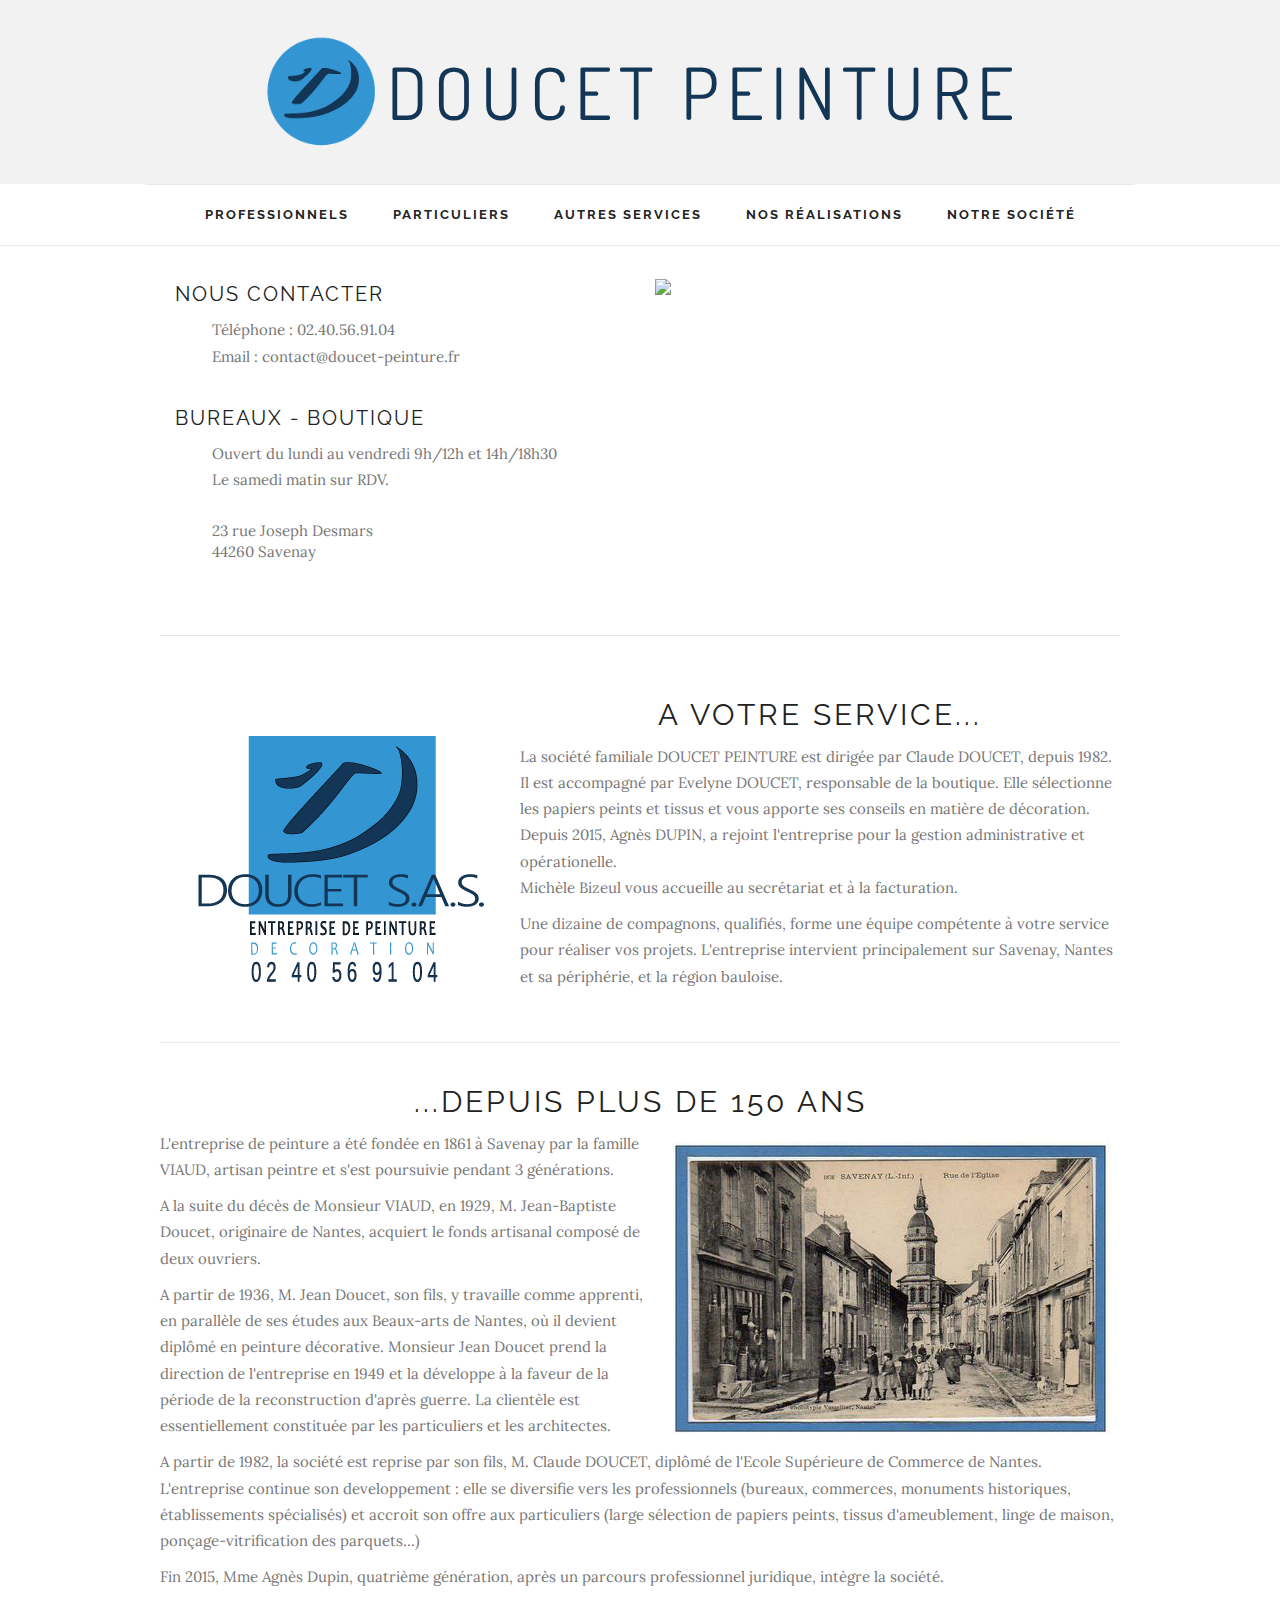
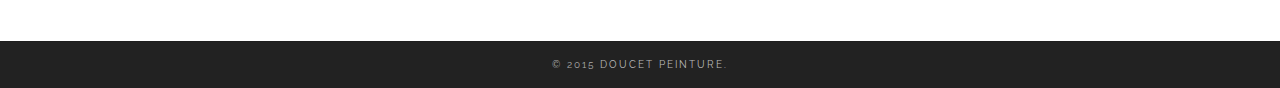
==== notre_societe.html @ 37ca4575 "init" ====
<!DOCTYPE html>
<html lang="en" class="js">
<head profile="http://www.w3.org/1999/xhtml/vocab">
	<meta name="viewport" content="width=device-width, initial-scale=1.0">

    <meta http-equiv="Content-Type" content="text/html; charset=UTF-8">
    <title>Doucet peinture - notre société - entreprise de peinture à Nantes et sa région</title>
    <style type="text/css" media="all">
        @import url("./css/main.css");
        @import url("./css/ours.css");
        @import url("./css/elegance.css");
        @import url("./css/style.css");
    </style>
    <link rel="stylesheet" type="text/css" href="framework/fontAwesome/css/font-awesome.min.css" media="all"/>
    <link rel="stylesheet" type="text/css" href="framework/slick/slick.css" media="all"/>
    <link rel="stylesheet" type="text/css" href="framework/slick/slick-theme.css" media="all"/>
    <link href='https://fonts.googleapis.com/css?family=Dosis' rel='stylesheet' type='text/css'>
    <link rel="shortcut icon" href="./logo/favicon.ico">
    <link rel="stylesheet" type="text/css" href="framework/justified/justifiedGallery.min.css" media="all"/>
    <link rel="stylesheet" type="text/css" href="framework/magnificpopup/magnific-popup.css" media="all"/>
    <link href="" type="text/css">

    <style>
        .fluid-width-video-wrapper {
            width: 100%;
            position: relative;
            padding: 0;
        }

        .fluid-width-video-wrapper iframe, .fluid-width-video-wrapper object, .fluid-width-video-wrapper embed {
            position: absolute;
            top: 0;
            left: 0;
            width: 100%;
            height: 100%;
        }
		.widget-area .index-block a {
			color: #337ab7;
		}
		.widget-area .index-block a:hover {
			text-decoration: underline;
		}
	</style>
</head>
<body class="html doucet front not-logged-in no-sidebars page-node  header-style-default">

<div id="page" class="site site_wrapper">


    <div class="inner-wrapper">
        <header class="site-header hidden-print" role="banner">

            <div class="site-banner">
				<div class="site-branding">
					<div class="container">
					<a href="./index.html" title="Home" rel="home" class="site-title logo"
					   style="position:relative">
						<img src="./logo/logo-doucet-transp.png" alt="Home">
						<h1 style="font-family: 'Dosis', sans-serif; vertical-align: middle;color:#133556;display: inherit">Doucet peinture</h1>
					</a>
					</div>
				</div>
                <div class="container">
                    <nav id="site-navigation" class="main-navigation" role="navigation">
                        <div class="hidden-xs hidden-sm">
                            <div id="block-dp-themesite-dc-navmenu" class="block block-dp-themesite">


                                <div class="content">
                                    <ul class="menu">
                                        <li class="menu-item">
											<a href="./professionnel.html">Professionnels</a>
                                        </li>
                                        <li class="menu-item">
                                            <a href="./particulier.html">Particuliers</a>
                                        </li>
                                        <li class="menu-item">
                                            <a href="./autre_services.html">Autres services</a>
                                        </li>
                                        <li class="menu-item">
                                            <a href="./galerie.html">Nos réalisations</a>
                                        </li>
                                        <li class="menu-item">
                                            <a href="./notre_societe.html">Notre société</a>
                                        </li>


                                    </ul>
                                </div>
                            </div>
                        </div>
                        <a href="javascript:void(0)" class="main-menu-toggle hidden-md hidden-lg"><span
                                class="bar1"></span><span class="bar2"></span><span class="bar3"></span></a>
                    </nav>
                </div>
            </div>

        </header>


        <div id="main-wrapper">
            <div class="container">
                <div class="layout-default">
					<br/>
					<div class="col-xs-12">
						<div class="col-md-6 col-xs-12">
							<h4>Nous contacter</h4>
							<div class="col-xs-offset-1">
								Téléphone : 02.40.56.91.04<br/>
								Email : contact@doucet-peinture.fr
							</div>
							<br/>
							<h4>Bureaux - Boutique</h4>
							<div class="col-xs-offset-1">
								Ouvert du lundi au vendredi 9h/12h et 14h/18h30<br/>
								Le samedi matin sur RDV.
								<br/><br/>
								<address>
									23 rue Joseph Desmars <br/>
									44260 Savenay <br/>
								</address>
							</div>
						</div>
						<div id="map" class="col-md-6 col-xs-12" style="height: 300px">
						<a href="https://www.google.fr/maps/place/Doucet+SAS/@47.3610306,-1.9437802,16.22z/data=!4m5!3m4!1s0x4805817bb03876f3:0x6283476c772fd571!8m2!3d47.3612425!4d-1.940641" target="_blank">
						<img src="https://maps.googleapis.com/maps/api/staticmap?center=47.361153,-1.940716&zoom=15&markers=color:red%7C47.361153,-1.940716&size=400x300&key=AIzaSyCjVHkT5rvPNnON8M5snqWtWnyDbPiHusE"/>
						</a>
						</div>
					</div>
                    
					<div class="content col-xs-12">
						<div class="list_teaser">
<br/><br/>
							<div id="node-20" class="article_teaser node node-article node-teaser clearfix"
								 about="/demo/drupal/elegance/node/20" typeof="sioc:Item foaf:Document">
								<header class="entry-header align_center">
						   <img src="./logo/signature-logo-doucet.png" alt="logo doucet peinture" style="float:left;margin:25px 0px 10px 10px">
									<h2>A VOTRE SERVICE...</h2>
								</header>
								<div class="entry-content">
						   
						   
									<p>
									La société familiale DOUCET PEINTURE est dirigée par Claude DOUCET, depuis 1982. <br/>
									Il est accompagné par Evelyne DOUCET, responsable de la boutique. Elle sélectionne les papiers peints et tissus et 
									vous apporte ses conseils en matière de décoration.</br>
									Depuis 2015, Agnès DUPIN, a rejoint l'entreprise pour la gestion administrative et opérationelle. <br/>
									Michèle Bizeul vous accueille au secrétariat et à la facturation. <p/>
									<p> Une dizaine de compagnons, qualifiés, forme une équipe compétente à votre service pour réaliser vos projets. 
									L'entreprise intervient principalement sur Savenay, Nantes et sa périphérie, et la région bauloise.
								</div>
						   </div>									
						
						
							<div id="node-20" class="article_teaser node node-article node-teaser clearfix">
								<header class="entry-header align_center">
									<h2 id="PAPIER-PEINT" class="entry-title">...DEPUIS PLUS DE 150 ANS</h2>
								</header>
								<div class="entry-content">
									<a data-lightbox="gallery-1" href="./img/5/savenay2.jpg">
										<img src="./img/5/savenay2_m.jpg" alt="Savenay début 1900" style="float:right;margin:10px">
									</a>
									<p>L'entreprise de peinture a été fondée en 1861 à Savenay par la famille VIAUD, artisan peintre et s'est poursuivie pendant 3 générations. <p/>
										<p>A la suite du décès de Monsieur VIAUD, en 1929, M. Jean-Baptiste Doucet, originaire de Nantes, acquiert le fonds artisanal composé de deux ouvriers. <p/>
										<p>A partir de 1936, M. Jean Doucet, son fils, y travaille comme apprenti, en parallèle de ses études aux Beaux-arts de Nantes, où il devient diplômé en peinture décorative.
										Monsieur Jean Doucet prend la direction de l'entreprise en 1949 et la développe à la faveur de la période de la reconstruction d'après guerre. 
										La clientèle est essentiellement constituée par les particuliers et les architectes.<p/>
										<p>A partir de 1982, la société est reprise par son fils, M. Claude DOUCET, diplômé de l'Ecole Supérieure de Commerce de Nantes.
										L'entreprise continue son developpement : elle se diversifie vers les professionnels (bureaux, commerces, monuments historiques, établissements spécialisés) 
										et accroit son offre aux particuliers (large sélection de papiers peints, tissus d'ameublement, linge de maison, ponçage-vitrification des parquets...) <p/>
										<p>Fin 2015, Mme Agnès Dupin, quatrième génération, après un parcours professionnel juridique, intègre la société.
										</p>
									<!--<div class="thumb_teaser" style="max-height: 350px;">
										<a data-lightbox="gallery-1" href="./img/5/jdoucet.jpg">
											<img src="./img/5/jdoucet_m.jpg" alt="Epreuve de faux-bois">
										</a>
										<a data-lightbox="gallery-1" href="./img/5/jdoucet2.jpg">
											<img src="./img/5/jdoucet2_m.jpg" alt="Epreuve de lettrage">
										</a>
									</div>-->
										
								</div>
						   </div>
						</div>
					</div>
				</div>
            </div>
        </div>

        <div id="footer">
            <div class="site-info footer-info">
                <div class="container">
                    <div id="block-dp-themesite-dc-footer-menu" class="block block-dp-themesite">
                        <div class="content">
                              <div class="content">
								<div class="center-footer-info">© 2015 <a href="#" title="">Doucet peinture</a>.</div>
							</div>
                        </div>
                    </div>
                </div>
            </div>
        </div>
    </div>

    <div id="mobile-menu-nav-wrapper" class="mobile-navigation hidden-md hidden-lg">
        <ul class="menu" id="mobile-top-menu">
            <li class="menu-item">
				<a href="./professionnel.html">Professionnels</a>
			</li>
            <li class="menu-item">
				<a href="./particulier.html">Particuliers</a>
			</li>
			<li class="menu-item">
				<a href="./autre_services.html">Autres services</a>
			</li>
			<li class="menu-item">
				<a href="./galerie.html">Nos réalisations</a>
			</li>
			<li class="menu-item">
				<a href="./notre_societe.html">Notre société</a>
			</li>

        </ul>
        <a href="javascript:void(0)" class="main-menu-toggle hidden-md hidden-lg"><span class="bar1"></span><span
                class="bar2"></span><span class="bar3"></span></a>
    </div>
	<div id="fb-root"></div>

</div>

    <script type="text/javascript" src="./js/jquery-1.11.0.min.js"></script>
    <script type="text/javascript" src="./framework/slick/slick.min.js"></script>
    <script type="text/javascript" src="./framework/justified/jquery.justifiedGallery.min.js"></script>
	<script type="text/javascript" src="./framework/magnificpopup/jquery.magnific-popup.min.js"></script>		

	
<script type="text/javascript">
	$( document ).ready(function() {
		$(".thumb_teaser" ).each(function( index ) {
			$( this ).justifiedGallery({ 
				margins : 5,
				rowHeight: 200,
				maxRowHeight:'200%'
			});
		});
		$(".main-menu-toggle").click(function() {
		  $( "#page" ).toggleClass( "active-mobile-menu");
		});
		$('.article_teaser').each(function() {
			$(this).magnificPopup({
			  delegate: 'a', 
				mainClass: 'mfp-img-mobile',
				gallery: {
					enabled: true,
					navigateByImgClick: true,
					tCounter: '<span class="mfp-counter">%curr% sur %total%</span>',
					preload: [0,1] 
				},
				type: 'image'
			});
		});				
});

    </script>
 </body>
</html>
---- framework/justified/justifiedGallery.min.css ----
/*!
 * Justified Gallery - v3.6.1
 * http://miromannino.github.io/Justified-Gallery/
 * Copyright (c) 2015 Miro Mannino
 * Licensed under the MIT license.
 */
@-webkit-keyframes justified-gallery-show-caption-animation{from{opacity:0}to{opacity:.7}}@-moz-keyframes justified-gallery-show-caption-animation{from{opacity:0}to{opacity:.7}}@-o-keyframes justified-gallery-show-caption-animation{from{opacity:0}to{opacity:.7}}@keyframes justified-gallery-show-caption-animation{from{opacity:0}to{opacity:.7}}@-webkit-keyframes justified-gallery-show-entry-animation{from{opacity:0}to{opacity:1}}@-moz-keyframes justified-gallery-show-entry-animation{from{opacity:0}to{opacity:1}}@-o-keyframes justified-gallery-show-entry-animation{from{opacity:0}to{opacity:1}}@keyframes justified-gallery-show-entry-animation{from{opacity:0}to{opacity:1}}.justified-gallery{width:100%;position:relative;overflow:hidden}.justified-gallery>a,.justified-gallery>div{position:absolute;display:inline-block;overflow:hidden;opacity:0;filter:alpha(opacity=0)}.justified-gallery>a>img,.justified-gallery>div>img,.justified-gallery>a>a>img,.justified-gallery>div>a>img{position:absolute;top:50%;left:50%;margin:0;padding:0;border:0}.justified-gallery>a>.caption,.justified-gallery>div>.caption{display:none;position:absolute;bottom:0;padding:5px;background-color:#000;left:0;right:0;margin:0;color:#fff;font-size:12px;font-weight:300;font-family:sans-serif}.justified-gallery>a>.caption.caption-visible,.justified-gallery>div>.caption.caption-visible{display:initial;opacity:.7;filter:"alpha(opacity=70)";-webkit-animation:justified-gallery-show-caption-animation 500ms 0 ease;-moz-animation:justified-gallery-show-caption-animation 500ms 0 ease;-ms-animation:justified-gallery-show-caption-animation 500ms 0 ease}.justified-gallery>.entry-visible{opacity:1;filter:alpha(opacity=100);-webkit-animation:justified-gallery-show-entry-animation 500ms 0 ease;-moz-animation:justified-gallery-show-entry-animation 500ms 0 ease;-ms-animation:justified-gallery-show-entry-animation 500ms 0 ease}.justified-gallery>.jg-filtered{display:none}.justified-gallery>.spinner{position:absolute;bottom:0;margin-left:-24px;padding:10px 0;left:50%;opacity:initial;filter:initial;overflow:initial}.justified-gallery>.spinner>span{display:inline-block;opacity:0;filter:alpha(opacity=0);width:8px;height:8px;margin:0 4px;background-color:#000;border-top-left-radius:6px;border-top-right-radius:6px;border-bottom-right-radius:6px;border-bottom-left-radius:6px}
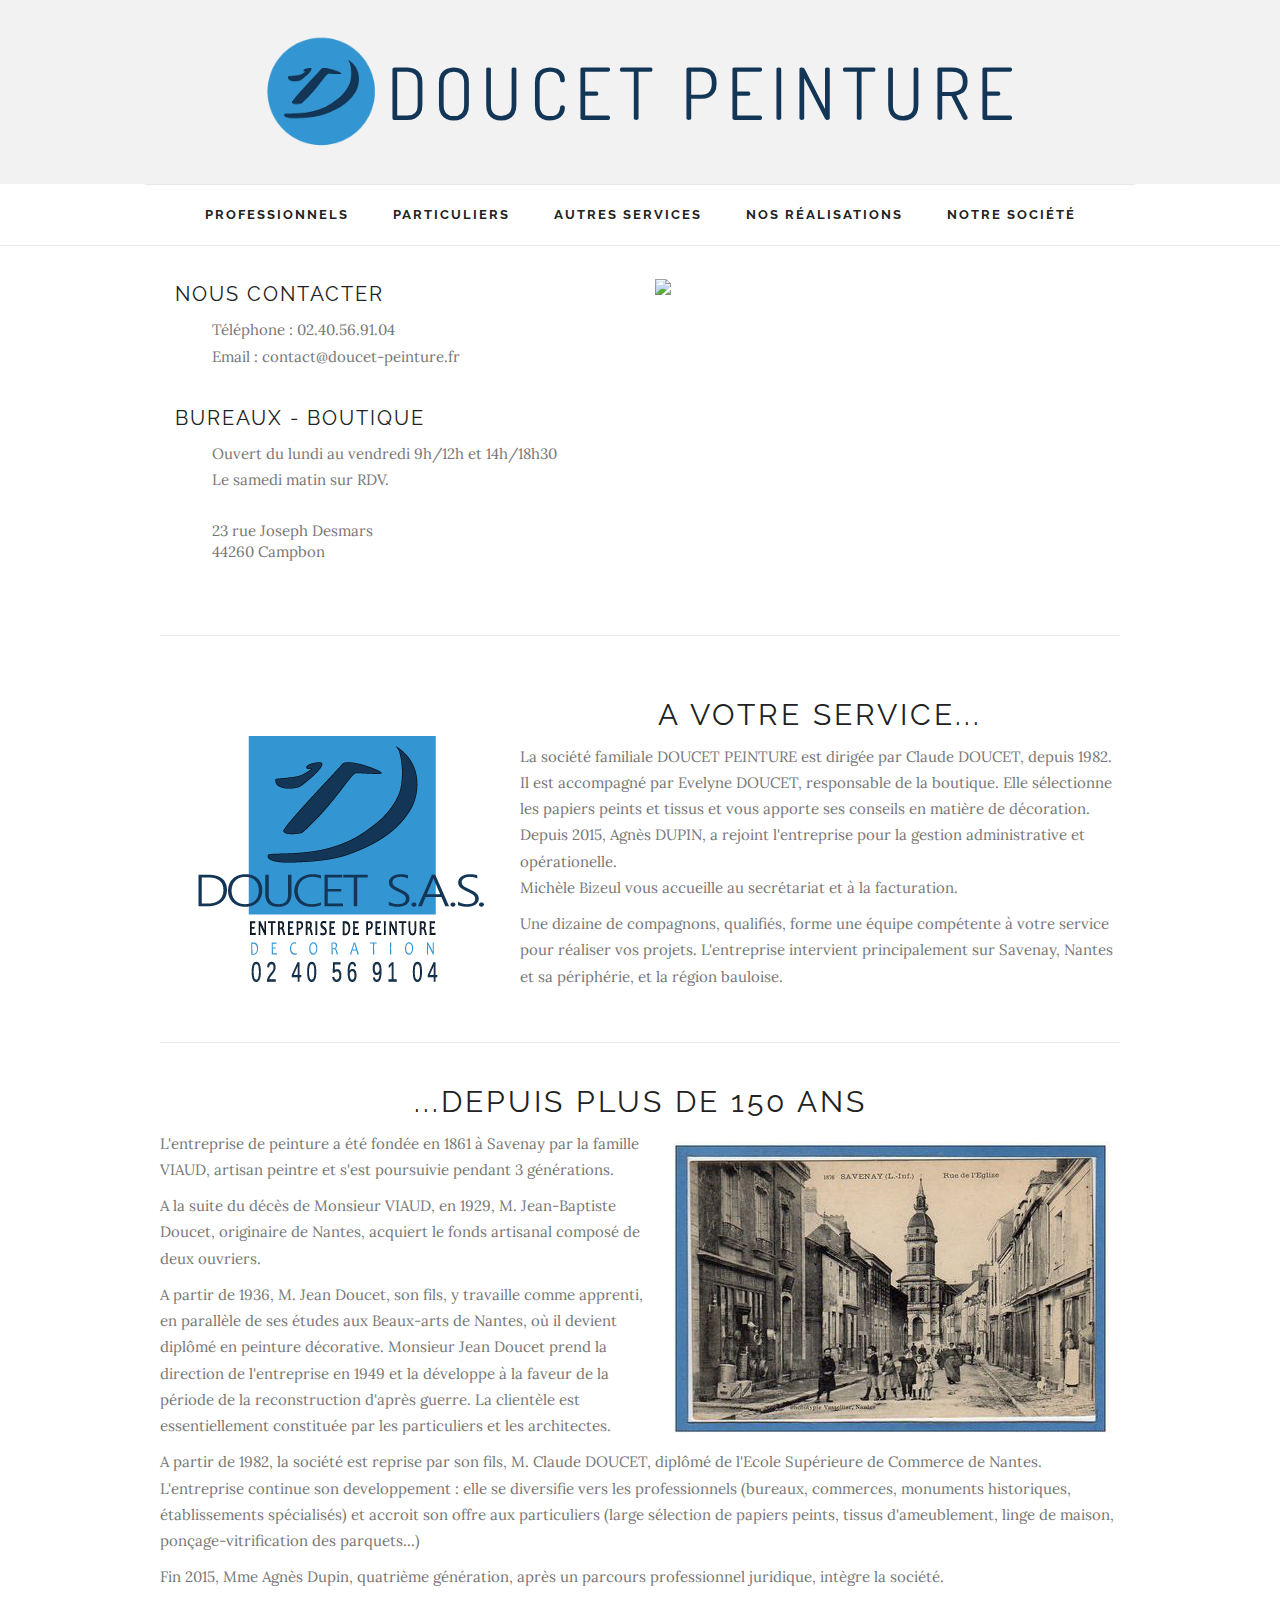
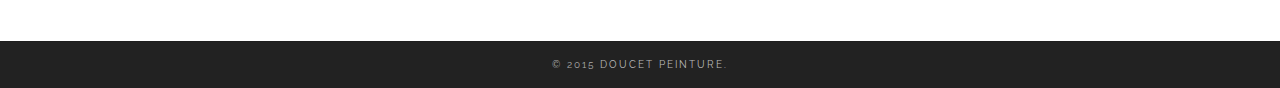
==== commit 37e85f92: "change" ====
--- a/notre_societe.html
+++ b/notre_societe.html
@@ -117,7 +117,7 @@
 								<br/><br/>
 								<address>
 									23 rue Joseph Desmars <br/>
-									44260 Savenay <br/>
+									44260 Campbon <br/>
 								</address>
 							</div>
 						</div>
